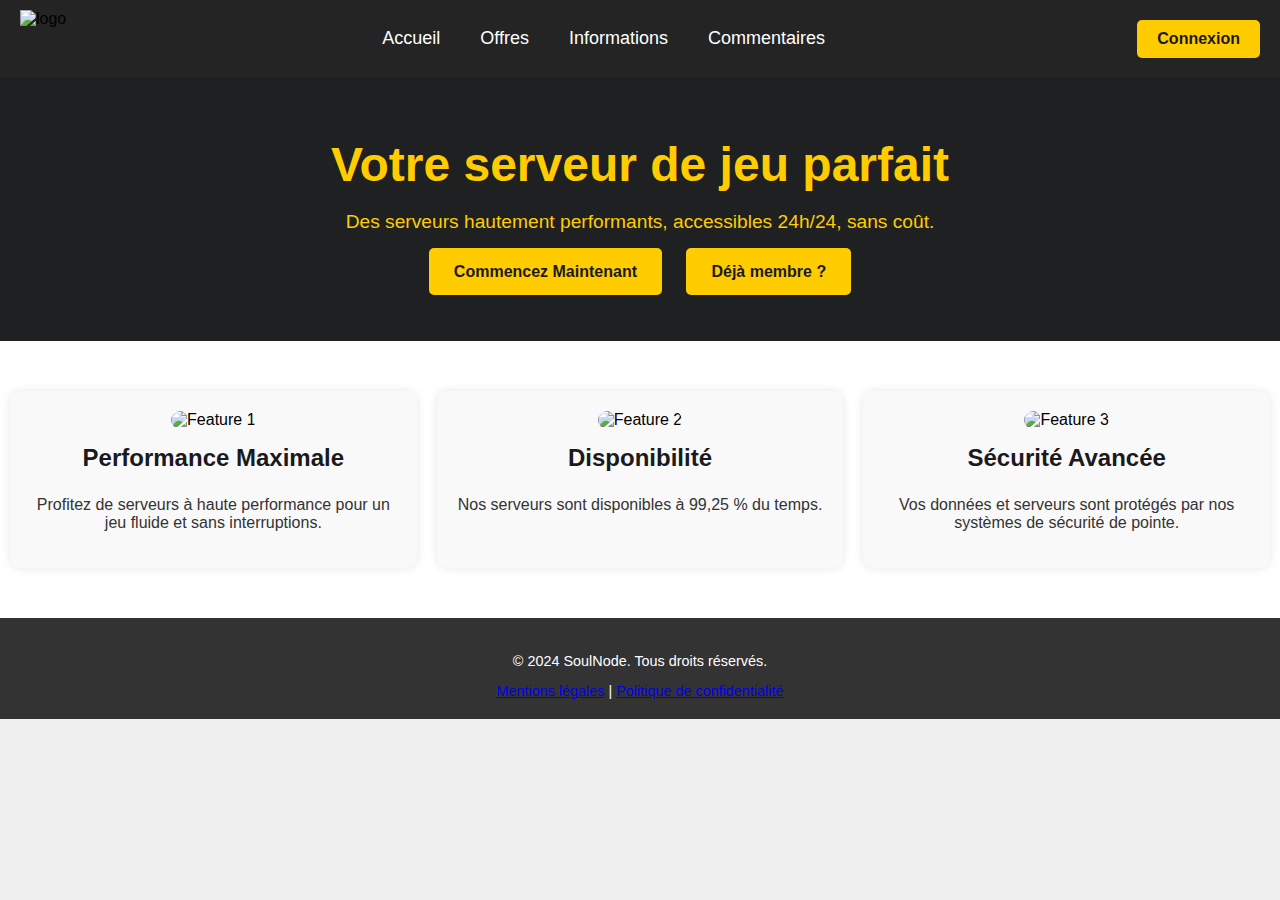
==== index.html @ 0604df7a "t" ====
<!DOCTYPE html>
<html lang="fr">
<head>
    <meta charset="UTF-8">
    <meta name="viewport" content="width=device-width, initial-scale=1.0">
    <title>SoulNode - home</title>
    <link rel="stylesheet" href="style/styles.css">
</head>
<body>

    <header>
        <img src="img/logo.png" width="35" height="40" alt="logo" class="logo">
        <div class="nav-links">
            <a href="#">Accueil</a>
            <a href="offre.html">Offres</a>
            <a href="#">Informations</a>
            <a href="#">Commentaires</a>
        </div>
        <a href="https://dash.soulnode.foxping.ovh/login" class="btn-connexion">Connexion</a>
    </header>





    <section class="hero">
        <h1>Votre serveur de jeu parfait</h1>
        <p>Des serveurs hautement performants, accessibles 24h/24, sans coût.</p>
        <div class="cta-buttons">
            <a href="https://dash.soulnode.foxping.ovh/register">Commencez Maintenant</a>
            <a href="https://panel.soulnode.foxping.ovh">Déjà membre ?</a>
        </div>
    </section>

    <section class="features">
        <div class="feature">
            <img src="img/icon/perf.png" width="40" height="40" alt="Feature 1">
            <h3>Performance Maximale</h3>
            <p>Profitez de serveurs à haute performance pour un jeu fluide et sans interruptions.</p>
        </div>
        <div class="feature">
            <img src="img/icon/uptime.png" width="40" height="40" alt="Feature 2">
            <h3>Disponibilité</h3>
            <p>Nos serveurs sont disponibles à 99,25 % du temps.</p>
        </div>
        <div class="feature">
            <img src="img/icon/sercurité.png"  width="40" height="40" alt="Feature 3">
            <h3>Sécurité Avancée</h3>
            <p>Vos données et serveurs sont protégés par nos systèmes de sécurité de pointe.</p>
        </div>
    </section>


<footer>
    <p>&copy; 2024 SoulNode. Tous droits réservés.</p>
    <div class="footer-links">
        <a href="#">Mentions légales</a> |
        <a href="#">Politique de confidentialité</a>
    </div>

    </div>
</footer>

    
</body>
</html>
---- style/styles.css ----
body {
    font-family: Arial, sans-serif;
    margin: 0;
    padding: 0;
    background-color: #f0f0f0;
}



header {
    display: flex;
    align-items: center;
    justify-content: space-between;
    background: linear-gradient(to right, #242424, #242424);
    padding: 10px 20px;
    box-shadow: 0 4px 8px rgba(0, 0, 0, 0.2);
}

.logo {
    display: block;
    width: 50px;
    height: auto;
}

.nav-links {
    display: flex;
    align-items: center;
}

.nav-links a {
    color: #fff;
    text-decoration: none;
    margin: 0 20px;
    font-size: 18px;
    position: relative;
}

.nav-links a::after {
    content: '';
    display: block;
    height: 3px;
    width: 0;
    background: #ffcc00;
    position: absolute;
    bottom: -5px;
    left: 0;
    transition: width 0.3s;
}

.nav-links a:hover::after {
    width: 100%;
}

.btn-connexion {
    background-color: #ffcc00;
    color: #1a1a1d;
    padding: 10px 20px;
    text-decoration: none;
    border-radius: 5px;
    font-weight: bold;
    transition: background-color 0.3s;
}

.btn-connexion:hover {
    background-color: #e6b800;
}


.hero {
    background-color: #1e2022;
    color: #ffcc00;
    padding: 60px 20px;
    text-align: center;
}

.hero h1 {
    margin: 0;
    font-size: 3em;
}

.hero p {
    font-size: 1.2em;
}

.cta-buttons {
    margin-top: 30px;
}

.cta-buttons a {
    background-color: #ffcc00;
    color: #1a1a1d;
    padding: 15px 25px;
    text-decoration: none;
    border-radius: 5px;
    font-weight: bold;
    margin: 0 10px;
}

.cta-buttons a:hover {
    background-color: #e6b800;
}

.features {
    display: flex;
    justify-content: space-around;
    padding: 50px 0;
    background-color: #fff;
    text-align: center;
}

.feature {
    flex: 1;
    padding: 20px;
    margin: 0 10px;
    background-color: #f9f9f9;
    border-radius: 10px;
    box-shadow: 0 0 10px rgba(0, 0, 0, 0.1);
}

.feature img {
    max-width: 100%;
    height: auto;
    border-radius: 10px;
}

.feature h3 {
    margin-top: 15px;
    font-size: 1.5em;
    color: #1a1a1d;
}

.feature p {
    color: #333;
    font-size: 1em;
}

footer {
    background-color: #333;
    color: #fff;
    text-align: center;
    padding: 20px;
    font-size: 0.9em;
}
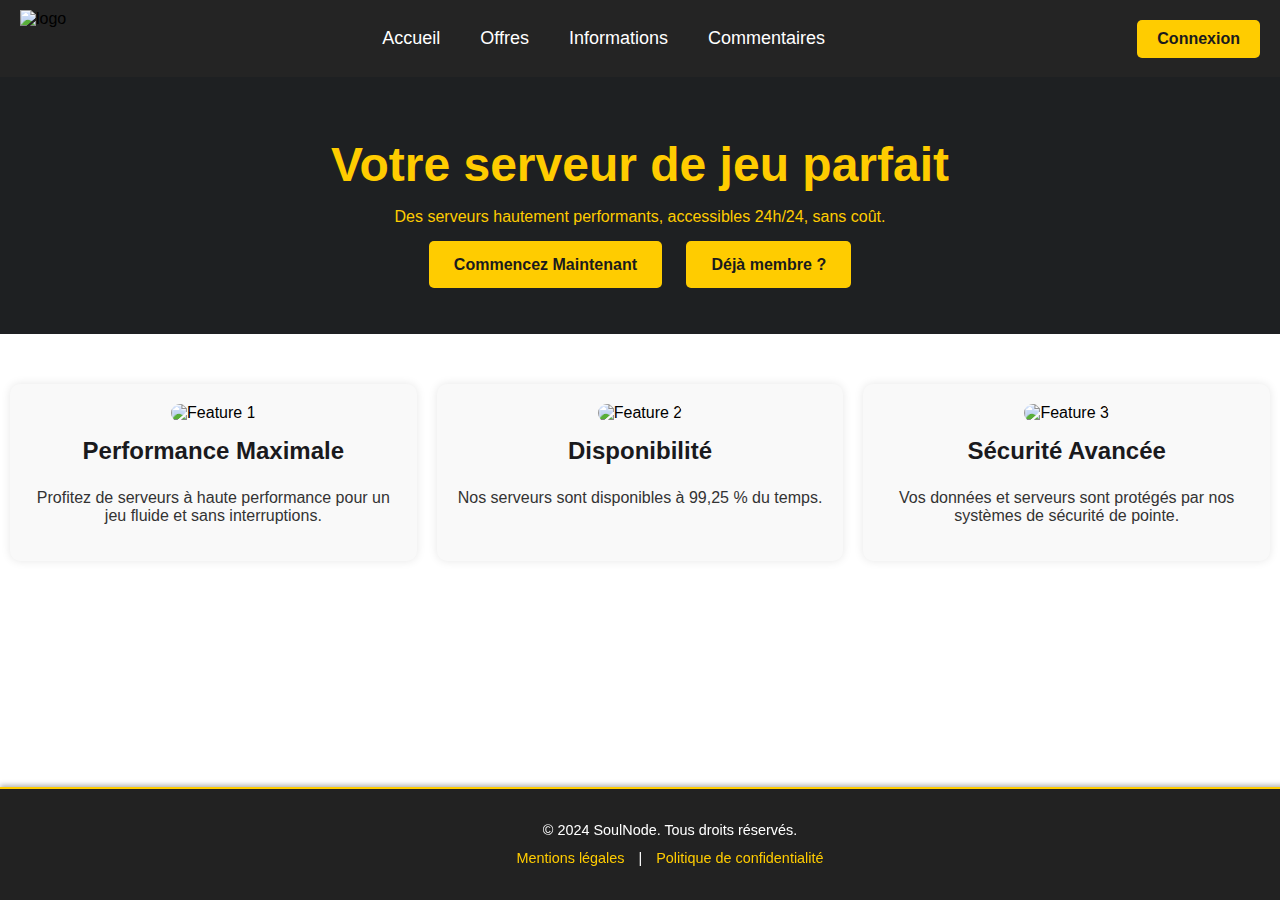
==== commit fd50a6ee: "patch" ====
--- a/index.html
+++ b/index.html
@@ -30,9 +30,9 @@
             <a href="https://dash.soulnode.foxping.ovh/register">Commencez Maintenant</a>
             <a href="https://panel.soulnode.foxping.ovh">Déjà membre ?</a>
         </div>
-    </section>
-
-    <section class="features">
+    </section> 
+    
+    <section class="features">  
         <div class="feature">
             <img src="img/icon/perf.png" width="40" height="40" alt="Feature 1">
             <h3>Performance Maximale</h3>
--- a/style/styles.css
+++ b/style/styles.css
@@ -2,9 +2,117 @@
     font-family: Arial, sans-serif;
     margin: 0;
     padding: 0;
-    background-color: #f0f0f0;
+    background-color: #ffffff;
+    display: flex;
+    flex-direction: column;
+    justify-content: space-between;
 }
 
+.main.hero p {
+    font-size: 1.2em;
+}
+
+.cta-buttons {
+    margin-top: 30px;
+}
+
+.cta-buttons a {
+    background-color: #ffcc00;
+    color: #1a1a1d;
+    padding: 15px 25px;
+    text-decoration: none;
+    border-radius: 5px;
+    font-weight: bold;
+    margin: 0 10px;
+}
+
+.cta-buttons a:hover {
+    background-color: #cda502;
+}
+
+.features {
+    display: flex;
+    justify-content: space-around;
+    padding: 50px 0;
+    background-color: #fff;
+    text-align: center;
+}
+
+.feature {
+    flex: 1;
+    padding: 20px;
+    margin: 0 10px;
+    background-color: #f9f9f9;
+    border-radius: 10px;
+    box-shadow: 0 0 10px rgba(0, 0, 0, 0.1);
+    transition: transform 0.3s ease, box-shadow 0.3s ease;
+}
+
+.feature img {
+    max-width: 100%;
+    height: auto;
+    border-radius: 10px;
+}
+
+.feature h3 {
+    margin-top: 15px;
+    font-size: 1.5em;
+    color: #1a1a1d;
+}
+
+.feature p {
+    color: #333;
+    font-size: 1em;
+}
+
+.feature:hover {
+    transform: translateY(-10px);
+    box-shadow: 0px 10px 20px rgba(0, 0, 0, 0.3);
+}
+
+footer {
+    background-color: #222;
+    color: #ffffff;
+    text-align: center;
+    padding: 30px;
+    border-top: 2px solid #ffcc00;
+    font-size: 0.9em;
+    line-height: 1.6;
+    box-shadow: 0 -2px 5px rgba(0, 0, 0, 0.3);
+    position: fixed; bottom:0;
+    width: 100%;
+}
+
+footer p {
+    margin: 0;
+}
+
+footer a {
+    color: #ffcc00;
+    text-decoration: none;
+    font-weight: normal;
+    transition: color 0.3s, text-decoration 0.3s;
+}
+
+footer a:hover {
+    text-decoration: underline;
+
+}
+
+.footer-links {
+    margin-top: 5px;
+}
+
+.footer-links a {
+    margin: 0 10px;
+}
+
+.footer-social a:hover {
+    color: #fff;
+}
+-content {
+    flex: 1;
+}
 
 
 header {
@@ -78,66 +186,3 @@
     font-size: 3em;
 }
 
-.hero p {
-    font-size: 1.2em;
-}
-
-.cta-buttons {
-    margin-top: 30px;
-}
-
-.cta-buttons a {
-    background-color: #ffcc00;
-    color: #1a1a1d;
-    padding: 15px 25px;
-    text-decoration: none;
-    border-radius: 5px;
-    font-weight: bold;
-    margin: 0 10px;
-}
-
-.cta-buttons a:hover {
-    background-color: #e6b800;
-}
-
-.features {
-    display: flex;
-    justify-content: space-around;
-    padding: 50px 0;
-    background-color: #fff;
-    text-align: center;
-}
-
-.feature {
-    flex: 1;
-    padding: 20px;
-    margin: 0 10px;
-    background-color: #f9f9f9;
-    border-radius: 10px;
-    box-shadow: 0 0 10px rgba(0, 0, 0, 0.1);
-}
-
-.feature img {
-    max-width: 100%;
-    height: auto;
-    border-radius: 10px;
-}
-
-.feature h3 {
-    margin-top: 15px;
-    font-size: 1.5em;
-    color: #1a1a1d;
-}
-
-.feature p {
-    color: #333;
-    font-size: 1em;
-}
-
-footer {
-    background-color: #333;
-    color: #fff;
-    text-align: center;
-    padding: 20px;
-    font-size: 0.9em;
-}
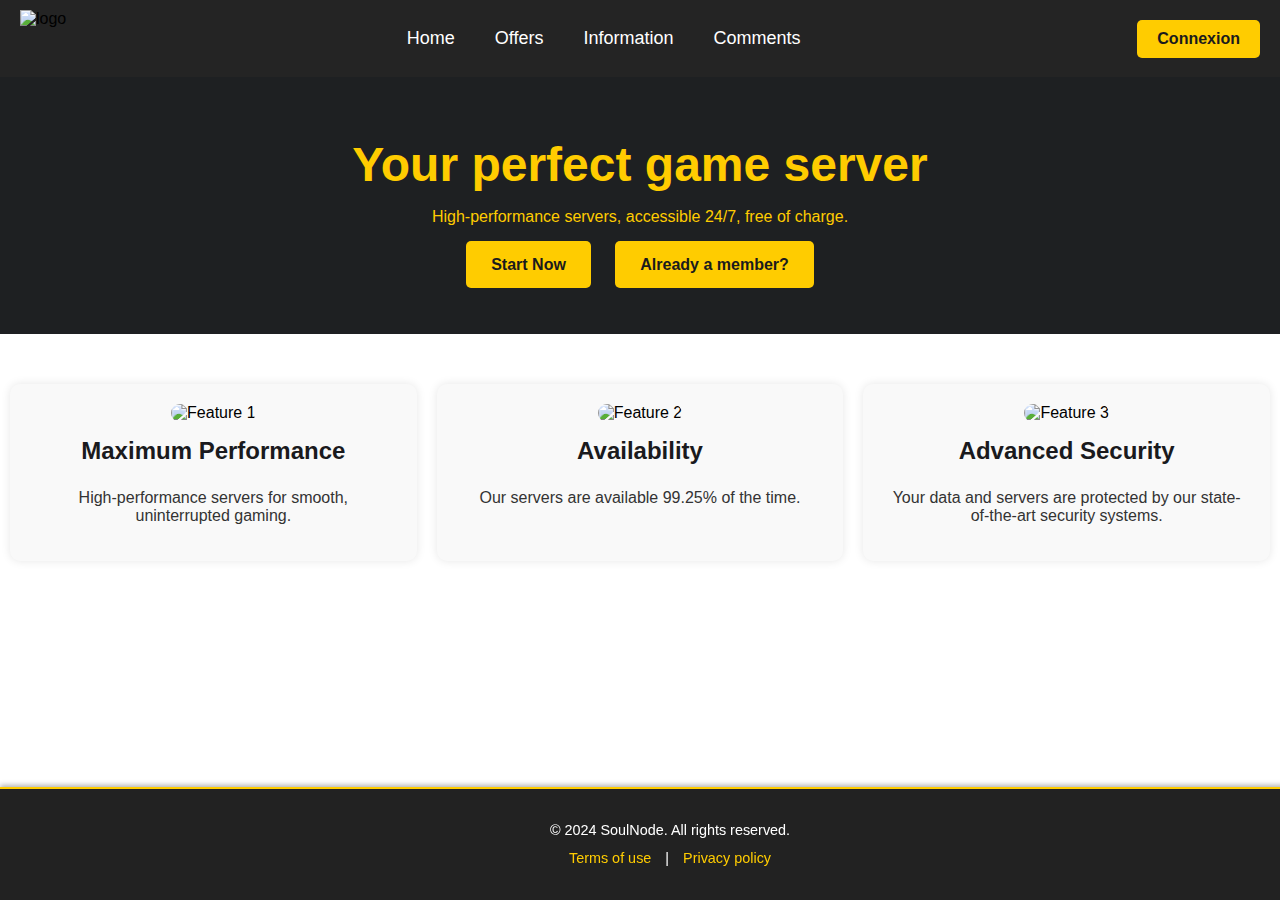
==== commit ba06d44e: "add so many things" ====
--- a/index.html
+++ b/index.html
@@ -4,6 +4,7 @@
     <meta charset="UTF-8">
     <meta name="viewport" content="width=device-width, initial-scale=1.0">
     <title>SoulNode - home</title>
+    <link rel="icon" type="image/vnd.icon" href="img/logo.png">
     <link rel="stylesheet" href="style/styles.css">
 </head>
 <body>
@@ -11,10 +12,10 @@
     <header>
         <img src="img/logo.png" width="35" height="40" alt="logo" class="logo">
         <div class="nav-links">
-            <a href="#">Accueil</a>
-            <a href="offre.html">Offres</a>
-            <a href="#">Informations</a>
-            <a href="#">Commentaires</a>
+            <a href="#">Home</a>
+            <a href="offre.html">Offers</a>
+            <a href="#">Information</a>
+            <a href="#">Comments</a>
         </div>
         <a href="https://dash.soulnode.foxping.ovh/login" class="btn-connexion">Connexion</a>
     </header>
@@ -24,38 +25,38 @@
 
 
     <section class="hero">
-        <h1>Votre serveur de jeu parfait</h1>
-        <p>Des serveurs hautement performants, accessibles 24h/24, sans coût.</p>
+        <h1>Your perfect game server</h1>
+        <p>High-performance servers, accessible 24/7, free of charge.</p>
         <div class="cta-buttons">
-            <a href="https://dash.soulnode.foxping.ovh/register">Commencez Maintenant</a>
-            <a href="https://panel.soulnode.foxping.ovh">Déjà membre ?</a>
+            <a href="https://dash.soulnode.foxping.ovh/register">Start Now</a>
+            <a href="https://panel.soulnode.foxping.ovh">Already a member?</a>
         </div>
     </section> 
     
     <section class="features">  
         <div class="feature">
             <img src="img/icon/perf.png" width="40" height="40" alt="Feature 1">
-            <h3>Performance Maximale</h3>
-            <p>Profitez de serveurs à haute performance pour un jeu fluide et sans interruptions.</p>
+            <h3>Maximum Performance</h3>
+            <p>High-performance servers for smooth, uninterrupted gaming.</p>
         </div>
         <div class="feature">
             <img src="img/icon/uptime.png" width="40" height="40" alt="Feature 2">
-            <h3>Disponibilité</h3>
-            <p>Nos serveurs sont disponibles à 99,25 % du temps.</p>
+            <h3>Availability</h3>
+            <p>Our servers are available 99.25% of the time.</p>
         </div>
         <div class="feature">
             <img src="img/icon/sercurité.png"  width="40" height="40" alt="Feature 3">
-            <h3>Sécurité Avancée</h3>
-            <p>Vos données et serveurs sont protégés par nos systèmes de sécurité de pointe.</p>
+            <h3>Advanced Security</h3>
+            <p>Your data and servers are protected by our state-of-the-art security systems.</p>
         </div>
     </section>
 
 
 <footer>
-    <p>&copy; 2024 SoulNode. Tous droits réservés.</p>
+    <p>&copy; 2024 SoulNode. All rights reserved.</p>
     <div class="footer-links">
-        <a href="#">Mentions légales</a> |
-        <a href="#">Politique de confidentialité</a>
+        <a href="#">Terms of use</a> |
+        <a href="#">Privacy policy</a>
     </div>
 
     </div>
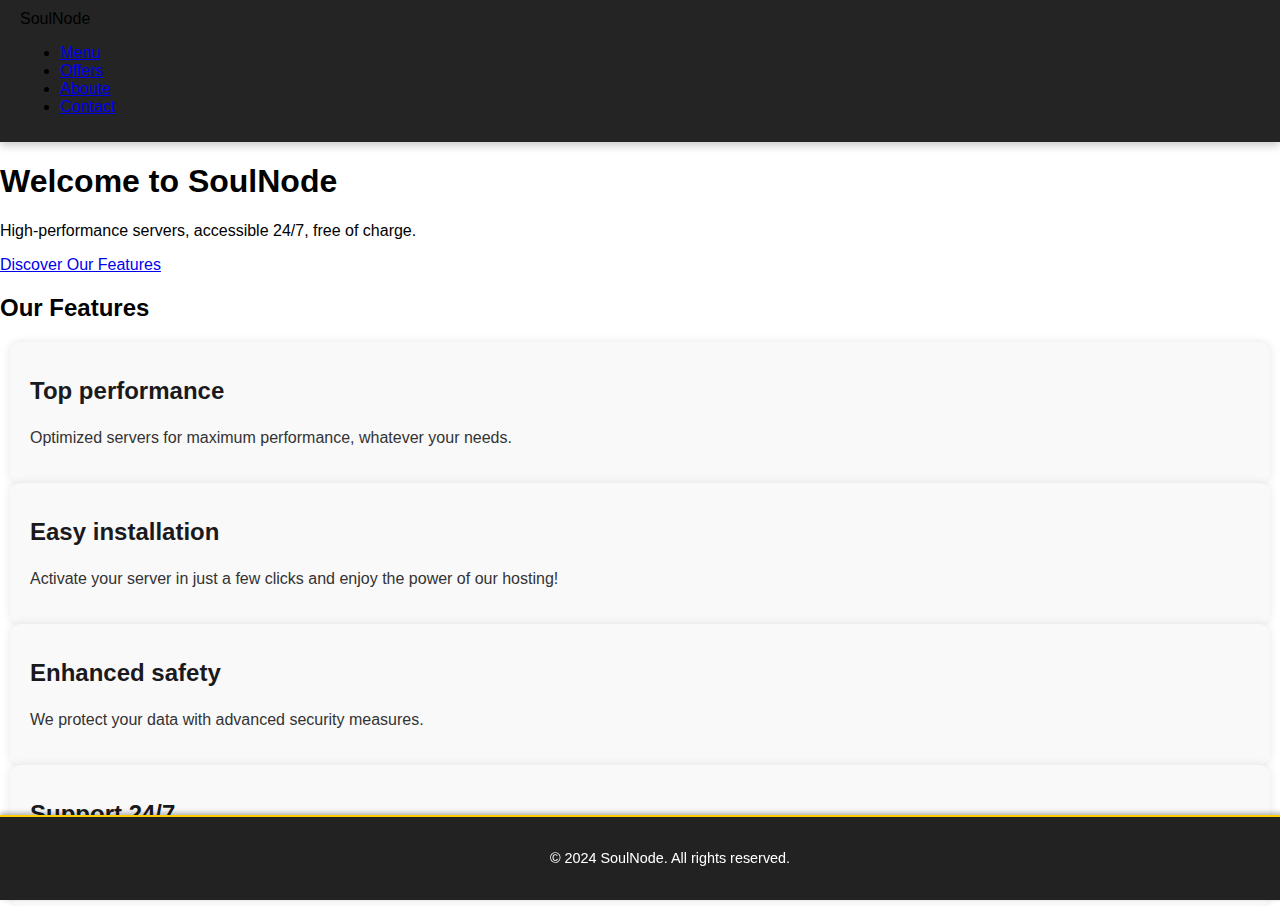
==== commit 8c681e82: "Update index.html" ====
--- a/index.html
+++ b/index.html
@@ -3,65 +3,56 @@
 <head>
     <meta charset="UTF-8">
     <meta name="viewport" content="width=device-width, initial-scale=1.0">
-    <title>SoulNode - home</title>
-    <link rel="icon" type="image/vnd.icon" href="img/logo.png">
+    <title>SoulNode - Home</title>
     <link rel="stylesheet" href="style/styles.css">
 </head>
 <body>
-
     <header>
-        <img src="img/logo.png" width="35" height="40" alt="logo" class="logo">
-        <div class="nav-links">
-            <a href="#">Home</a>
-            <a href="offre.html">Offers</a>
-            <a href="#">Information</a>
-            <a href="#">Comments</a>
-        </div>
-        <a href="https://dash.soulnode.foxping.ovh/login" class="btn-connexion">Connexion</a>
+        <nav>
+            <div class="logo">SoulNode</div>
+            <ul>
+                <li><a href="index.html">Menu</a></li>
+                <li><a href="offre.html">Offers</a></li>
+                <li><a href="about.html">Aboute</a></li>
+                <li><a href="https://discord.gg/r6Y3jYZk">Contact</a></li>
+            </ul>
+        </nav>
     </header>
 
+    <section id="hero">
+        <h1>Welcome to SoulNode</h1>
+        <p>High-performance servers, accessible 24/7, free of charge.</p>
+        <a href="#features" class="cta">Discover Our Features</a>
+    </section>
+
+    <section id="features">
+        <h2>Our Features</h2>
+        <div class="feature-container">
+            <div class="feature">
+                <h3>Top performance</h3>
+                <p>Optimized servers for maximum performance, whatever your needs.</p>
+            </div>
+            <div class="feature">
+                <h3>Easy installation</h3>
+                <p>Activate your server in just a few clicks and enjoy the power of our hosting!</p>
+            </div>
+            <div class="feature">
+                <h3>Enhanced safety</h3>
+                <p>We protect your data with advanced security measures.</p>
+            </div>
+            <div class="feature">
+                <h3>Support 24/7</h3>
+                <p>Our support team is always there to help you, at any time, every day.</p>
+            </div>
+        </div>
+    </section>
+    
 
 
+    <footer>
+        <p>&copy; 2024 SoulNode. All rights reserved.</p>
+    </footer>
 
-
-    <section class="hero">
-        <h1>Your perfect game server</h1>
-        <p>High-performance servers, accessible 24/7, free of charge.</p>
-        <div class="cta-buttons">
-            <a href="https://dash.soulnode.foxping.ovh/register">Start Now</a>
-            <a href="https://panel.soulnode.foxping.ovh">Already a member?</a>
-        </div>
-    </section> 
-    
-    <section class="features">  
-        <div class="feature">
-            <img src="img/icon/perf.png" width="40" height="40" alt="Feature 1">
-            <h3>Maximum Performance</h3>
-            <p>High-performance servers for smooth, uninterrupted gaming.</p>
-        </div>
-        <div class="feature">
-            <img src="img/icon/uptime.png" width="40" height="40" alt="Feature 2">
-            <h3>Availability</h3>
-            <p>Our servers are available 99.25% of the time.</p>
-        </div>
-        <div class="feature">
-            <img src="img/icon/sercurité.png"  width="40" height="40" alt="Feature 3">
-            <h3>Advanced Security</h3>
-            <p>Your data and servers are protected by our state-of-the-art security systems.</p>
-        </div>
-    </section>
-
-
-<footer>
-    <p>&copy; 2024 SoulNode. All rights reserved.</p>
-    <div class="footer-links">
-        <a href="#">Terms of use</a> |
-        <a href="#">Privacy policy</a>
-    </div>
-
-    </div>
-</footer>
-
-    
+    <script src="scripts.js"></script>
 </body>
 </html>
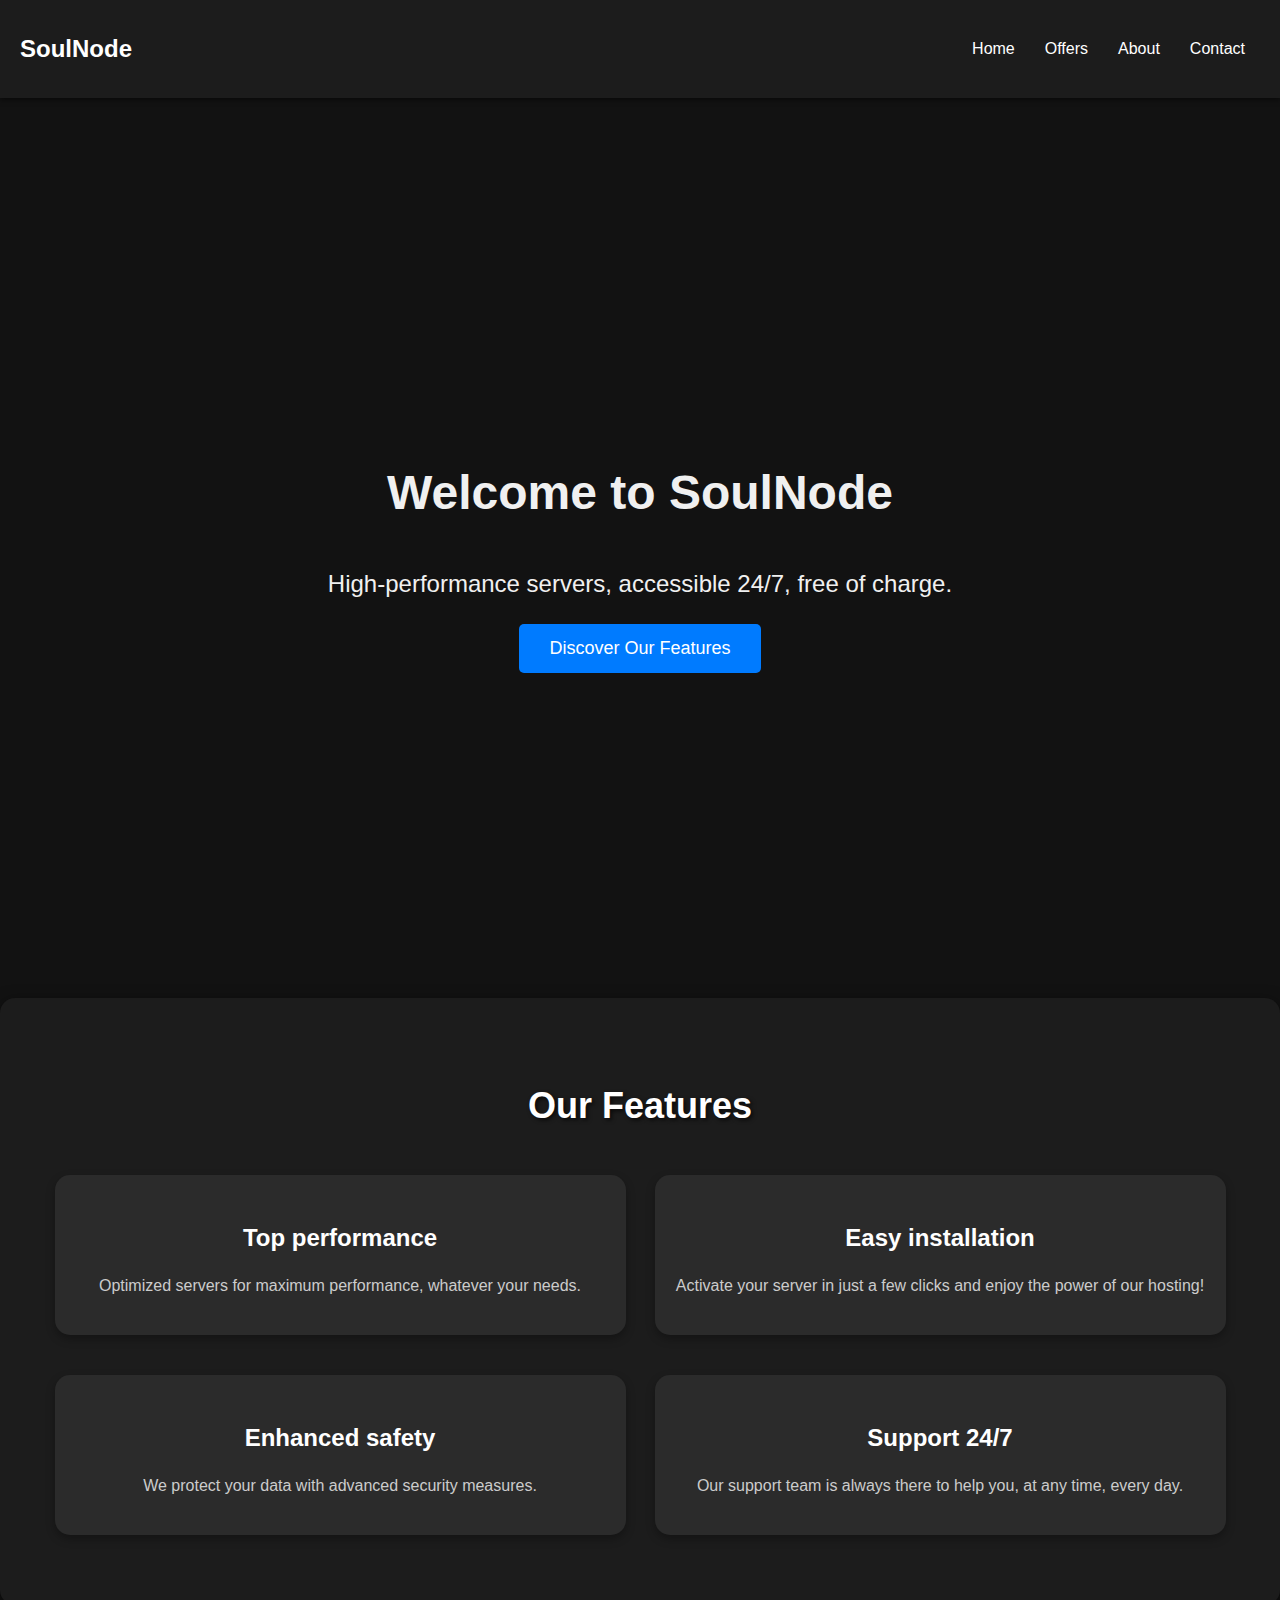
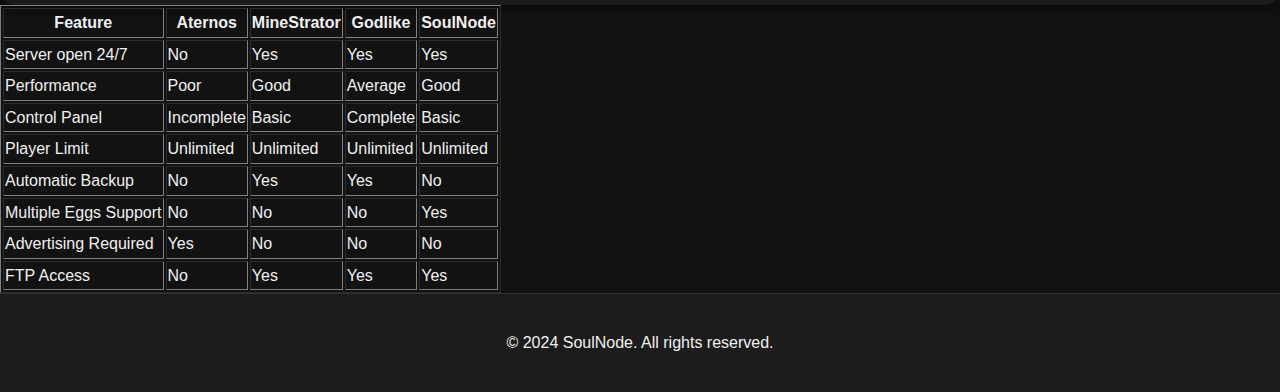
==== commit 29a9db91: "Update index.html" ====
--- a/index.html
+++ b/index.html
@@ -5,16 +5,17 @@
     <meta name="viewport" content="width=device-width, initial-scale=1.0">
     <title>SoulNode - Home</title>
     <link rel="stylesheet" href="style/styles.css">
+    <meta name="trustpilot-one-time-domain-verification-id" content="a17fb2ab-8baf-4de8-a964-1bf04a36261f"/>
 </head>
 <body>
     <header>
         <nav>
             <div class="logo">SoulNode</div>
             <ul>
-                <li><a href="index.html">Menu</a></li>
-                <li><a href="offre.html">Offers</a></li>
-                <li><a href="about.html">Aboute</a></li>
-                <li><a href="https://discord.gg/r6Y3jYZk">Contact</a></li>
+                <li><a href="/">Home</a></li>
+                <li><a href="offre">Offers</a></li>
+                <li><a href="about">About</a></li>
+                <li><a href="https://discord.gg/Hgu8dAvrwm">Contact</a></li>
             </ul>
         </nav>
     </header>
@@ -22,7 +23,7 @@
     <section id="hero">
         <h1>Welcome to SoulNode</h1>
         <p>High-performance servers, accessible 24/7, free of charge.</p>
-        <a href="#features" class="cta">Discover Our Features</a>
+        <a href="offre" class="cta">Discover Our Features</a>
     </section>
 
     <section id="features">
@@ -46,6 +47,23 @@
             </div>
         </div>
     </section>
+
+        
+    <table class="tftable" border="1">
+        <tr><th>Feature</th><th>Aternos</th><th>MineStrator</th><th>Godlike</th><th>SoulNode</th></tr>
+        <tr><td>Server open 24/7</td><td>No</td><td>Yes</td><td>Yes</td><td>Yes</td></tr>
+        <tr><td>Performance</td><td>Poor</td><td>Good</td><td>Average</td><td>Good</td></tr>
+        <tr><td>Control Panel</td><td>Incomplete</td><td>Basic</td><td>Complete</td><td>Basic</td></tr>
+        <tr><td>Player Limit</td><td>Unlimited</td><td>Unlimited</td><td>Unlimited</td><td>Unlimited</td></tr>
+        <tr><td>Automatic Backup</td><td>No</td><td>Yes</td><td>Yes</td><td>No</td></tr>
+        <tr><td>Multiple Eggs Support</td><td>No</td><td>No</td><td>No</td><td>Yes</td></tr>
+        <tr><td>Advertising Required</td><td>Yes</td><td>No</td><td>No</td><td>No</td></tr>
+        <tr><td>FTP Access</td><td>No</td><td>Yes</td><td>Yes</td><td>Yes</td></tr>
+    </table>
+    
+        
+        
+        
     
 
 
--- a/style/styles.css
+++ b/style/styles.css
@@ -1,188 +1,188 @@
+/* styles.css */
+
 body {
-    font-family: Arial, sans-serif;
     margin: 0;
-    padding: 0;
-    background-color: #ffffff;
+    font-family: 'Arial', sans-serif;
+    background-color: #121212;
+    color: #f0f0f0;
+    line-height: 1.6;
+}
+
+header {
+    background-color: #1c1c1c;
+    padding: 20px;
+    box-shadow: 0 2px 5px rgba(0, 0, 0, 0.5);
+}
+
+nav {
+    display: flex;
+    justify-content: space-between;
+    align-items: center;
+}
+
+nav .logo {
+    font-size: 24px;
+    font-weight: bold;
+    color: #fff;
+}
+
+nav ul {
+    list-style: none;
+    display: flex;
+}
+
+nav ul li {
+    margin: 0 15px;
+}
+
+nav ul li a {
+    text-decoration: none;
+    color: #fff;
+    transition: color 0.3s ease;
+}
+
+nav ul li a:hover {
+    color: #007BFF;
+}
+
+#hero {
+    height: 100vh;
+    background: url('hero-bg.jpg') no-repeat center center/cover;
     display: flex;
     flex-direction: column;
-    justify-content: space-between;
+    justify-content: center;
+    align-items: center;
+    text-align: center;
+    animation: fadeIn 2s ease-in-out;
 }
 
-.main.hero p {
-    font-size: 1.2em;
+#hero h1 {
+    font-size: 48px;
+    margin-bottom: 10px;
 }
 
-.cta-buttons {
-    margin-top: 30px;
+#hero p {
+    font-size: 24px;
+    margin-bottom: 20px;
 }
 
-.cta-buttons a {
-    background-color: #ffcc00;
-    color: #1a1a1d;
-    padding: 15px 25px;
+.cta {
+    display: inline-block;
+    padding: 10px 30px;
+    font-size: 18px;
+    color: #fff;
+    background-color: #007BFF;
+    border-radius: 5px;
     text-decoration: none;
-    border-radius: 5px;
-    font-weight: bold;
-    margin: 0 10px;
+    transition: background-color 0.3s ease, transform 0.3s ease;
 }
 
-.cta-buttons a:hover {
-    background-color: #cda502;
+.cta:hover {
+    background-color: #0056b3;
+    transform: scale(1.05);
 }
 
-.features {
+#services {
+    padding: 50px;
+    background-color: #1c1c1c;
+    animation: slideIn 1s ease-in-out;
+}
+
+#services h2 {
+    text-align: center;
+    margin-bottom: 30px;
+}
+
+.service-container {
     display: flex;
     justify-content: space-around;
-    padding: 50px 0;
-    background-color: #fff;
+    gap: 20px;
+}
+
+.service {
+    background-color: #2b2b2b;
+    padding: 20px;
+    border-radius: 10px;
     text-align: center;
+    transition: transform 0.3s ease;
+}
+
+.service:hover {
+    transform: scale(1.05);
+}
+
+#about, #contact {
+    padding: 50px;
+    background-color: #1c1c1c;
+}
+
+footer {
+    text-align: center;
+    padding: 20px;
+    background-color: #1c1c1c;
+    border-top: 1px solid #333;
+}
+
+/* Animations */
+@keyframes fadeIn {
+    from { opacity: 0; }
+    to { opacity: 1; }
+}
+
+@keyframes slideIn {
+    from { transform: translateY(100px); opacity: 0; }
+    to { transform: translateY(0); opacity: 1; }
+}
+
+#features {
+    padding: 50px;
+    background-color: #1c1c1c;
+    text-align: center;
+    animation: fadeIn 1s ease-in-out;
+    border-radius: 15px;
+    box-shadow: 0px 4px 15px rgba(0, 0, 0, 0.5);
+    max-width: 1200px;
+    margin: auto;
+}
+
+#features h2 {
+    font-size: 36px;
+    margin-bottom: 40px;
+    color: #ffffff;
+    text-shadow: 2px 2px 4px rgba(0, 0, 0, 0.7);
+}
+
+.feature-container {
+    display: flex;
+    justify-content: space-around;
+    gap: 20px;
+    flex-wrap: wrap;
 }
 
 .feature {
-    flex: 1;
+    background-color: #2b2b2b;
     padding: 20px;
-    margin: 0 10px;
-    background-color: #f9f9f9;
-    border-radius: 10px;
-    box-shadow: 0 0 10px rgba(0, 0, 0, 0.1);
+    border-radius: 15px;
+    text-align: center;
     transition: transform 0.3s ease, box-shadow 0.3s ease;
-}
-
-.feature img {
-    max-width: 100%;
-    height: auto;
-    border-radius: 10px;
+    box-shadow: 0px 4px 10px rgba(0, 0, 0, 0.3);
+    flex-basis: 45%;
+    margin-bottom: 20px;
 }
 
 .feature h3 {
-    margin-top: 15px;
-    font-size: 1.5em;
-    color: #1a1a1d;
+    font-size: 24px;
+    margin-bottom: 10px;
+    color: #ffffff;
 }
 
 .feature p {
-    color: #333;
-    font-size: 1em;
+    font-size: 16px;
+    color: #cccccc;
+    line-height: 1.6;
 }
 
 .feature:hover {
-    transform: translateY(-10px);
-    box-shadow: 0px 10px 20px rgba(0, 0, 0, 0.3);
+    transform: translateY(-5px);
+    box-shadow: 0px 6px 20px rgba(0, 0, 0, 0.5);
 }
-
-footer {
-    background-color: #222;
-    color: #ffffff;
-    text-align: center;
-    padding: 30px;
-    border-top: 2px solid #ffcc00;
-    font-size: 0.9em;
-    line-height: 1.6;
-    box-shadow: 0 -2px 5px rgba(0, 0, 0, 0.3);
-    position: fixed; bottom:0;
-    width: 100%;
-}
-
-footer p {
-    margin: 0;
-}
-
-footer a {
-    color: #ffcc00;
-    text-decoration: none;
-    font-weight: normal;
-    transition: color 0.3s, text-decoration 0.3s;
-}
-
-footer a:hover {
-    text-decoration: underline;
-
-}
-
-.footer-links {
-    margin-top: 5px;
-}
-
-.footer-links a {
-    margin: 0 10px;
-}
-
-.footer-social a:hover {
-    color: #fff;
-}
--content {
-    flex: 1;
-}
-
-
-header {
-    display: flex;
-    align-items: center;
-    justify-content: space-between;
-    background: linear-gradient(to right, #242424, #242424);
-    padding: 10px 20px;
-    box-shadow: 0 4px 8px rgba(0, 0, 0, 0.2);
-}
-
-.logo {
-    display: block;
-    width: 50px;
-    height: auto;
-}
-
-.nav-links {
-    display: flex;
-    align-items: center;
-}
-
-.nav-links a {
-    color: #fff;
-    text-decoration: none;
-    margin: 0 20px;
-    font-size: 18px;
-    position: relative;
-}
-
-.nav-links a::after {
-    content: '';
-    display: block;
-    height: 3px;
-    width: 0;
-    background: #ffcc00;
-    position: absolute;
-    bottom: -5px;
-    left: 0;
-    transition: width 0.3s;
-}
-
-.nav-links a:hover::after {
-    width: 100%;
-}
-
-.btn-connexion {
-    background-color: #ffcc00;
-    color: #1a1a1d;
-    padding: 10px 20px;
-    text-decoration: none;
-    border-radius: 5px;
-    font-weight: bold;
-    transition: background-color 0.3s;
-}
-
-.btn-connexion:hover {
-    background-color: #e6b800;
-}
-
-
-.hero {
-    background-color: #1e2022;
-    color: #ffcc00;
-    padding: 60px 20px;
-    text-align: center;
-}
-
-.hero h1 {
-    margin: 0;
-    font-size: 3em;
-}
-
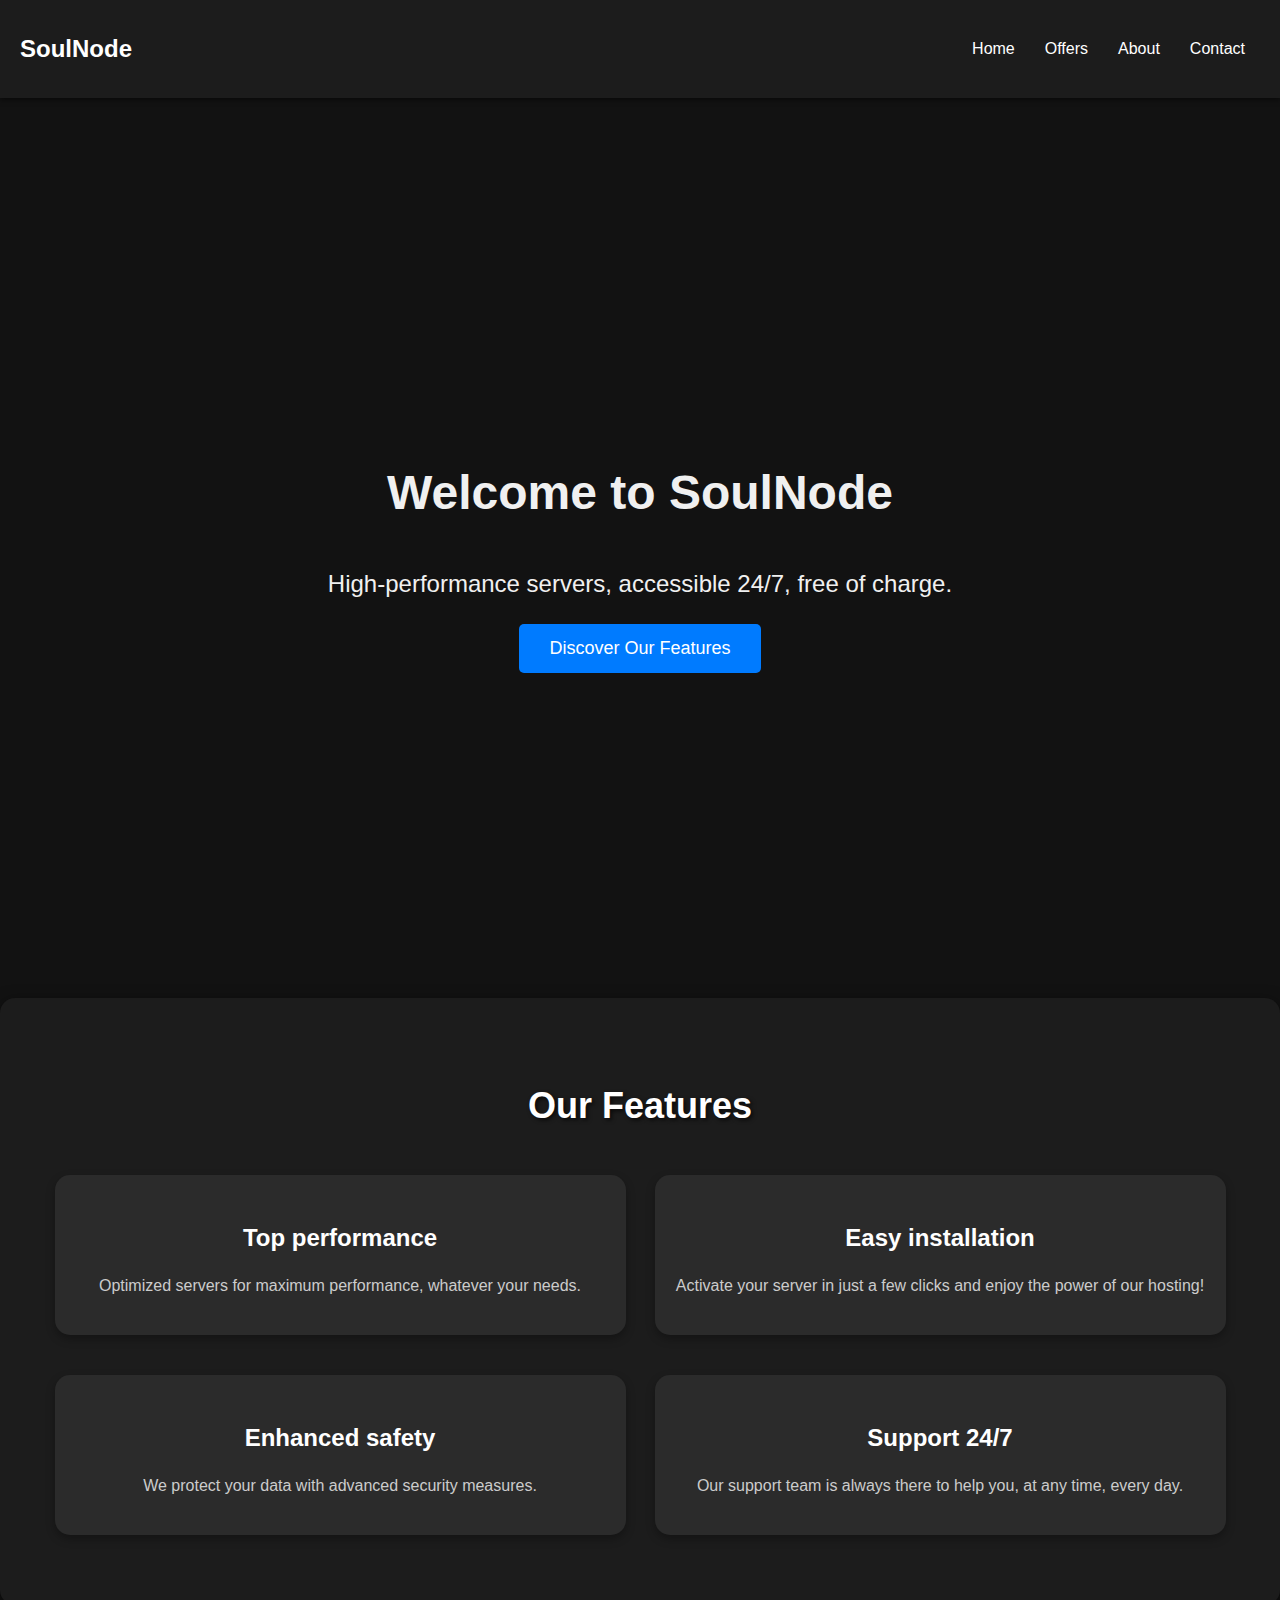
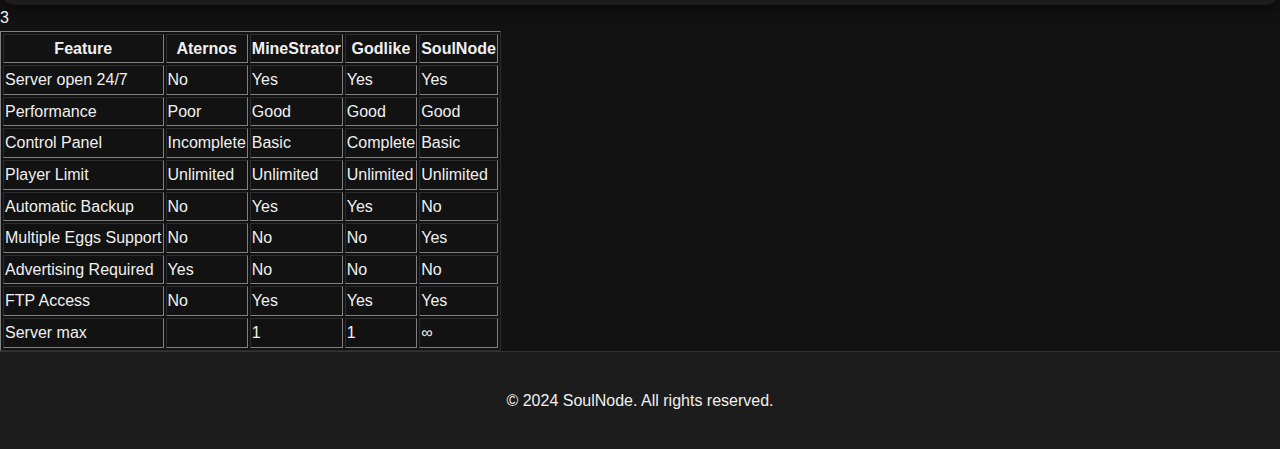
==== commit 7dfdc6e2: "Update index.html" ====
--- a/index.html
+++ b/index.html
@@ -52,13 +52,14 @@
     <table class="tftable" border="1">
         <tr><th>Feature</th><th>Aternos</th><th>MineStrator</th><th>Godlike</th><th>SoulNode</th></tr>
         <tr><td>Server open 24/7</td><td>No</td><td>Yes</td><td>Yes</td><td>Yes</td></tr>
-        <tr><td>Performance</td><td>Poor</td><td>Good</td><td>Average</td><td>Good</td></tr>
+        <tr><td>Performance</td><td>Poor</td><td>Good</td><td>Good</td><td>Good</td></tr>
         <tr><td>Control Panel</td><td>Incomplete</td><td>Basic</td><td>Complete</td><td>Basic</td></tr>
         <tr><td>Player Limit</td><td>Unlimited</td><td>Unlimited</td><td>Unlimited</td><td>Unlimited</td></tr>
         <tr><td>Automatic Backup</td><td>No</td><td>Yes</td><td>Yes</td><td>No</td></tr>
         <tr><td>Multiple Eggs Support</td><td>No</td><td>No</td><td>No</td><td>Yes</td></tr>
         <tr><td>Advertising Required</td><td>Yes</td><td>No</td><td>No</td><td>No</td></tr>
         <tr><td>FTP Access</td><td>No</td><td>Yes</td><td>Yes</td><td>Yes</td></tr>
+        <tr><td>Server max</td>3<td></td><td>1</td><td>1</td><td>∞</td></tr>
     </table>
     
         
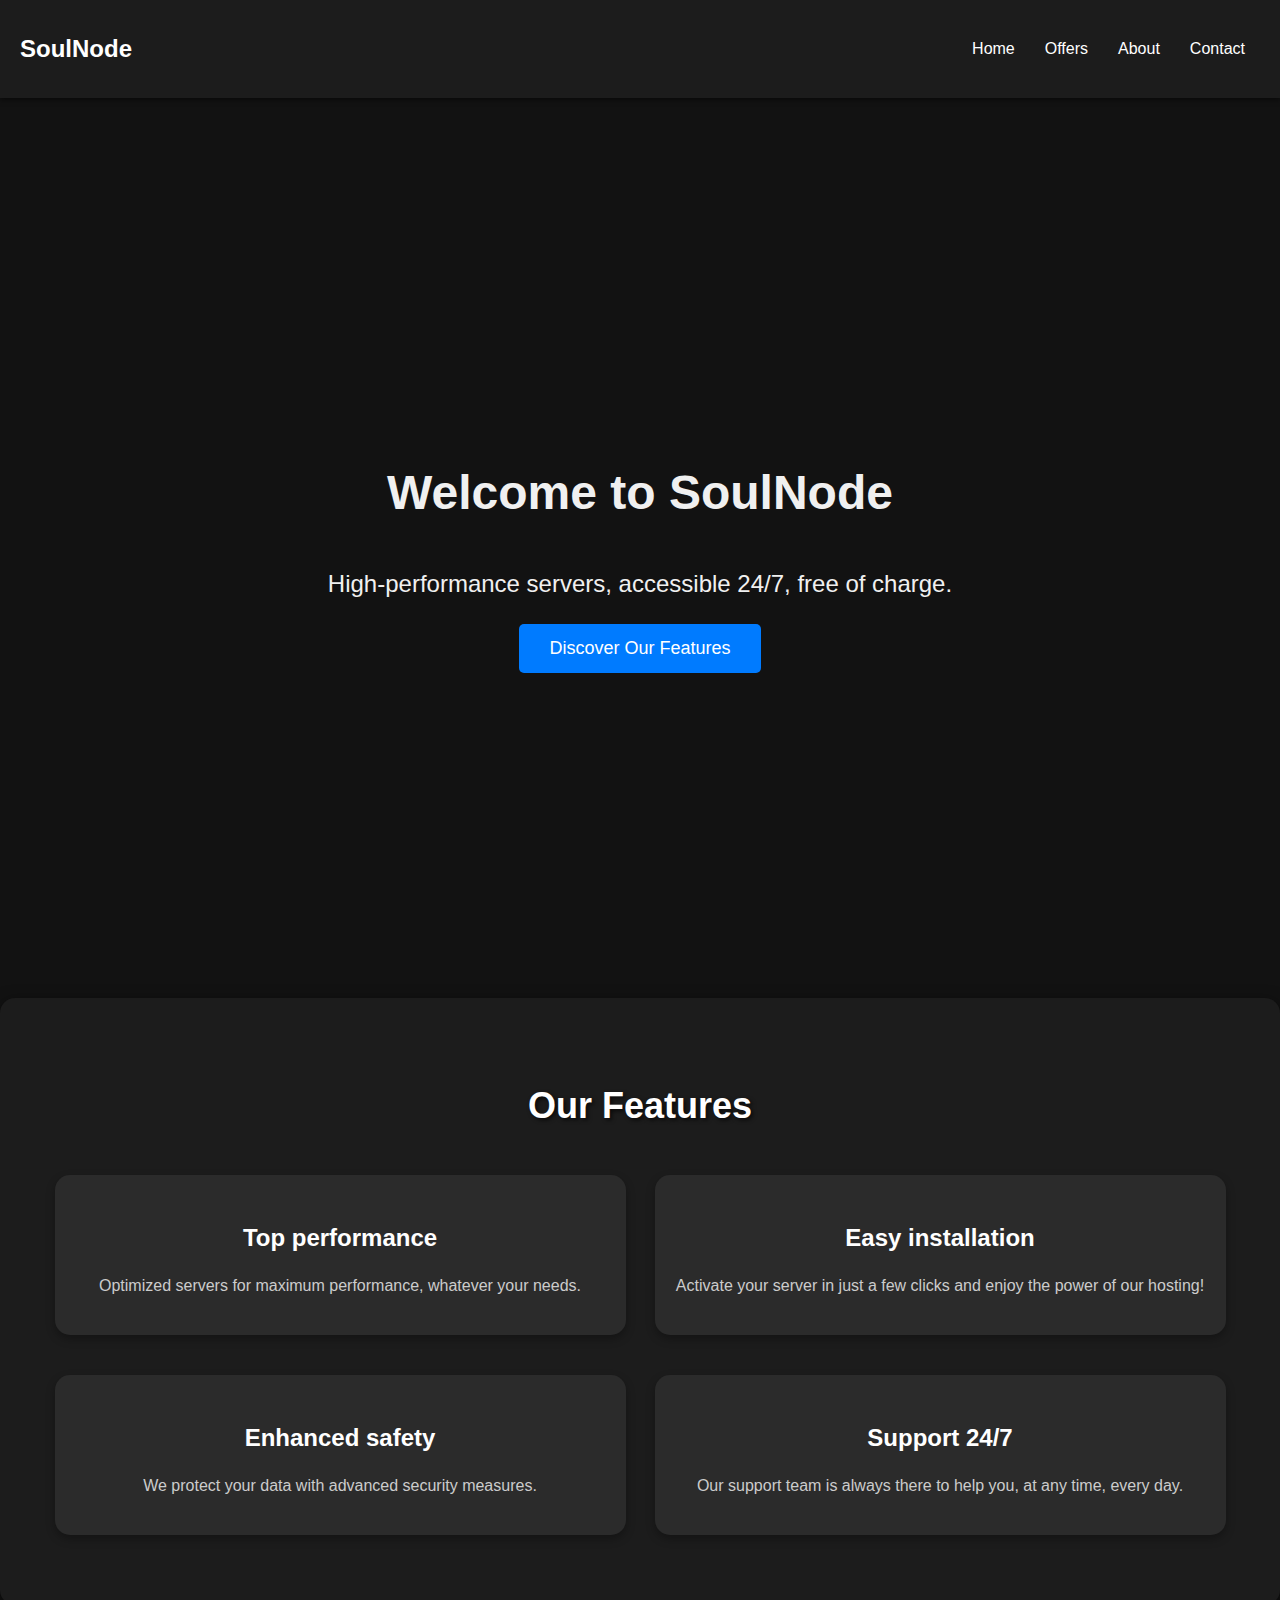
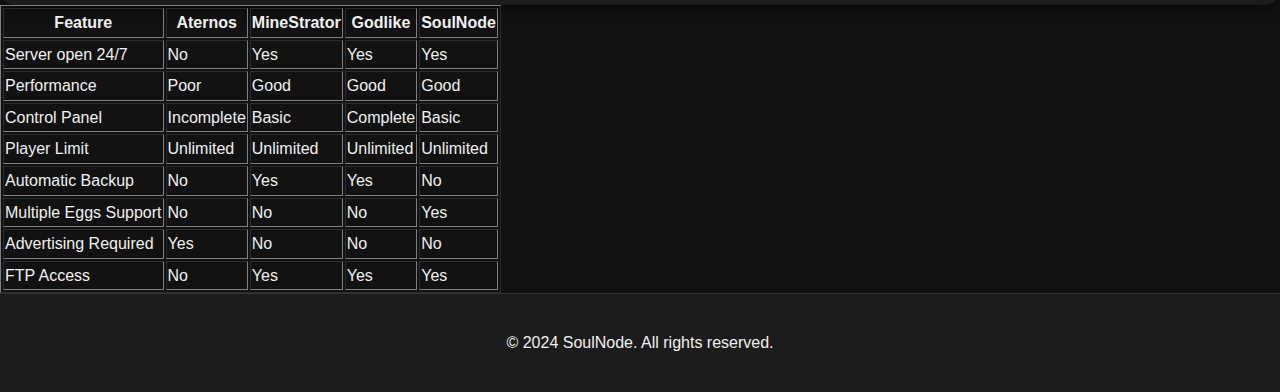
==== commit d0a149e1: "Update index.html" ====
--- a/index.html
+++ b/index.html
@@ -59,7 +59,6 @@
         <tr><td>Multiple Eggs Support</td><td>No</td><td>No</td><td>No</td><td>Yes</td></tr>
         <tr><td>Advertising Required</td><td>Yes</td><td>No</td><td>No</td><td>No</td></tr>
         <tr><td>FTP Access</td><td>No</td><td>Yes</td><td>Yes</td><td>Yes</td></tr>
-        <tr><td>Server max</td>3<td></td><td>1</td><td>1</td><td>∞</td></tr>
     </table>
     
         
